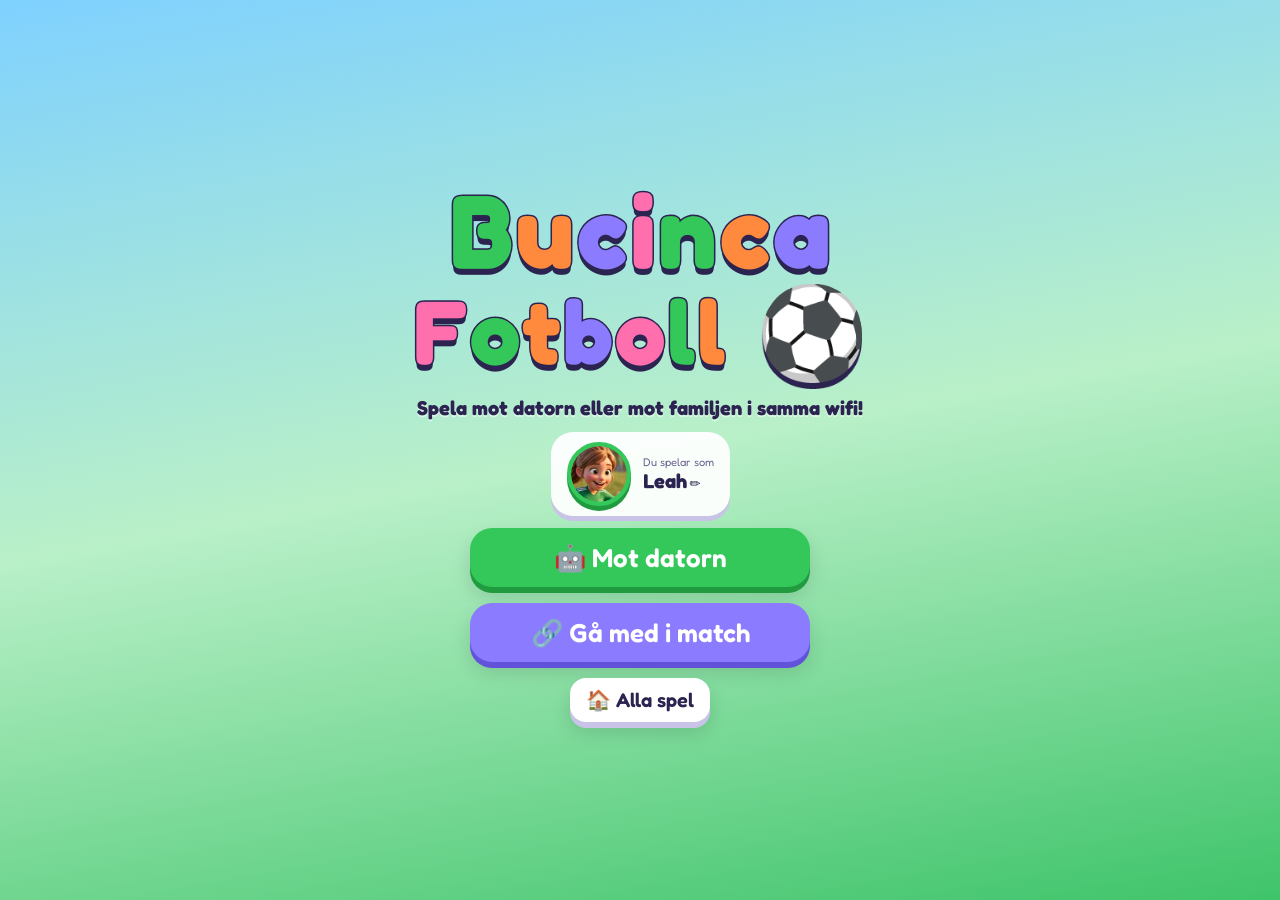
==== boll.html @ 52706a04 "Fotboll: nytt spel Co-Authored-By: Claude Opus 5.5 <noreply@anthropic.com> Claude-Session: https://c" ====
<!doctype html>
<html lang="sv">
<head>
<meta charset="utf-8">
<meta name="viewport" content="width=device-width,initial-scale=1,maximum-scale=1,user-scalable=no,viewport-fit=cover">
<title>Bucinca Fotboll</title>
<link rel="manifest" href="manifest.webmanifest">
<link rel="apple-touch-icon" href="icons/apple-touch-icon.png">
<link rel="icon" href="icons/favicon.png">
<meta name="apple-mobile-web-app-capable" content="yes">
<meta name="mobile-web-app-capable" content="yes">
<meta name="apple-mobile-web-app-status-bar-style" content="black-translucent">
<meta name="apple-mobile-web-app-title" content="Bucinca">
<meta name="theme-color" content="#2FB45A">
<link rel="stylesheet" href="shared/style.css">
<style>
body{background:linear-gradient(170deg,#7FD1FF 0%,#B9F0C8 50%,#3FC46A 100%)}
.hidden{display:none!important}
.me{display:flex;align-items:center;gap:12px;background:var(--card);border-radius:22px;padding:10px 16px;box-shadow:0 5px 0 #C9C3E8}
.me .av{width:64px}
.me b{font-size:20px}
.me small{display:block;color:var(--muted)}
.wins{font-weight:700;font-size:clamp(15px,4vmin,20px);text-align:center;text-shadow:0 2px 0 #fff8}
@media (min-aspect-ratio:5/4) and (max-height:600px){
  #menu{flex-direction:row;gap:28px}
  #menu .logo .l1{font-size:44px}#menu .logo .l2{font-size:38px}
}

/* välj figur och namn */
.char.chosen{box-shadow:0 6px 0 var(--d),0 0 0 5px var(--c)}
.namebox{display:flex;gap:10px;align-items:center;background:var(--card);border-radius:20px;padding:10px 14px;box-shadow:0 5px 0 #C9C3E8;width:min(94vw,560px)}
.namebox input{flex:1;min-width:0;font:inherit;font-size:20px;font-weight:600;border:3px solid #E4E0F7;border-radius:14px;padding:8px 12px;color:var(--ink);-webkit-user-select:text;user-select:text}
#meScr .chars .av{width:60%}
#meScr{gap:10px}
@media (max-height:560px){#meScr .chars .av{width:42%} #meScr .char{padding:8px 6px}}

/* inställningar */
.opt{background:var(--card);border-radius:22px;padding:12px 14px;box-shadow:0 5px 0 #C9C3E8;display:flex;flex-direction:column;gap:8px}
.opt h4{margin:0;font-size:18px}
.seg{display:flex;gap:6px;flex-wrap:wrap}
.seg button{flex:1;min-width:64px;padding:10px 8px;border-radius:14px;background:#F0EDFF;font-size:16px;font-weight:600;box-shadow:0 3px 0 #D6D1EE}
.seg button.on{background:#34C759;color:#fff;box-shadow:0 3px 0 #219A40}
.setup{width:min(94vw,560px);display:flex;flex-direction:column;gap:12px;margin-top:64px;padding-bottom:20px}

/* gå med */
.found{display:flex;flex-direction:column;gap:10px;width:100%}
.found .btn{min-width:0;width:100%}
.ipbox{display:flex;gap:8px}
.ipbox input{flex:1;min-width:0;font:inherit;font-size:20px;font-weight:600;border:3px solid #E4E0F7;border-radius:14px;padding:8px 12px;color:var(--ink);-webkit-user-select:text;user-select:text}
.note{color:var(--muted);font-size:15px;margin:0;line-height:1.35}
.spin{display:inline-block;animation:spin2 1s linear infinite}
@keyframes spin2{to{transform:rotate(360deg)}}

/* lobby */
.lobby{width:min(96vw,1000px);display:grid;grid-template-columns:1fr;gap:12px;margin-top:64px;padding-bottom:20px}
@media (min-aspect-ratio:5/4){.lobby{grid-template-columns:1.25fr 1fr;align-items:start}}
.teams{display:grid;grid-template-columns:1fr 1fr;gap:10px}
.team{border-radius:22px;padding:10px;display:flex;flex-direction:column;gap:8px;background:color-mix(in srgb,var(--tc) 18%,#fff);box-shadow:0 5px 0 color-mix(in srgb,var(--tc) 55%,#fff)}
.team h3{margin:0;text-align:center;color:var(--td);font-size:20px}
.pl{display:flex;align-items:center;gap:8px;background:#fff;border-radius:16px;padding:6px 8px;font-weight:600;font-size:16px;min-height:52px}
.pl .av{width:40px;border-width:3px}
.pl span{flex:1;min-width:0;overflow:hidden;text-overflow:ellipsis;white-space:nowrap}
.pl small{font-size:12px;color:var(--muted);font-weight:500}
.pl.bot{opacity:.65;font-weight:500}
.pl.mine{box-shadow:0 0 0 3px #FFD23F}
.joininfo{display:flex;gap:12px;align-items:center}
.qr{background:#fff;border-radius:14px;padding:6px;flex:none;line-height:0}
.qr svg,.qr img{width:min(34vw,150px);height:auto}
.url{font-weight:700;font-size:clamp(17px,4.2vmin,24px);white-space:nowrap}
.wait{text-align:center;font-weight:600;font-size:18px}

/* spelet */
#game{padding:0;gap:0;background:#1F7A3A}
#cv{position:absolute;inset:0;width:100%;height:100%;display:block;touch-action:none}
.hud{position:absolute;top:var(--safe-t);left:var(--safe-l);right:var(--safe-r);display:flex;align-items:flex-start;justify-content:space-between;pointer-events:none;z-index:3}
.hud>*{pointer-events:auto}
.board{display:flex;align-items:stretch;border-radius:16px;overflow:hidden;box-shadow:0 4px 0 #0004;font-weight:700;pointer-events:none}
.board .s{padding:4px 14px;color:#fff;font-size:clamp(22px,5.5vmin,30px);min-width:52px;text-align:center}
.board .s.r{background:#FF4D6D}.board .s.b{background:#3B9DFF}
.board .t{background:#fffe;padding:4px 12px;font-size:clamp(17px,4.2vmin,22px);display:flex;align-items:center;min-width:76px;justify-content:center}
.board .t.gold{background:#FFD23F}
.banner{position:absolute;left:0;right:0;top:28%;text-align:center;font-weight:700;color:#fff;-webkit-text-stroke:3px var(--ink);paint-order:stroke fill;
  text-shadow:0 5px 0 var(--ink);pointer-events:none;z-index:4;font-size:clamp(30px,9vmin,64px);display:flex;flex-direction:column;align-items:center;gap:6px}
.banner small{font-size:.45em;-webkit-text-stroke:2px var(--ink);text-shadow:0 3px 0 var(--ink)}
.banner .av{width:clamp(60px,16vmin,110px);-webkit-text-stroke:0}
.banner.pop{animation:goalPop .6s cubic-bezier(.2,1.8,.4,1)}
@keyframes goalPop{from{transform:scale(.2) rotate(-10deg);opacity:0}}
.hintline{position:absolute;left:0;right:0;bottom:calc(var(--safe-b) + 6px);text-align:center;color:#fff;font-weight:600;font-size:clamp(14px,3.4vmin,18px);
  text-shadow:0 2px 0 #0006;pointer-events:none;z-index:3}
/* spak och knappar */
#joyZone{position:absolute;left:0;bottom:0;width:55%;height:78%;z-index:2;touch-action:none}
.joy{position:absolute;width:132px;height:132px;margin:-66px 0 0 -66px;border-radius:50%;background:#ffffff30;border:3px solid #ffffff90;pointer-events:none;z-index:3}
.joy i{position:absolute;left:50%;top:50%;width:62px;height:62px;margin:-31px 0 0 -31px;border-radius:50%;background:#fffd;box-shadow:0 4px 0 #0003}
.joy.idle{opacity:.55}
.acts{position:absolute;right:var(--safe-r);bottom:calc(var(--safe-b) + 4px);display:flex;align-items:flex-end;gap:12px;z-index:4}
.abtn{border-radius:50%;display:grid;place-items:center;color:#fff;font-weight:700;touch-action:none;user-select:none;box-shadow:0 7px 0 #0004;
  font-size:clamp(14px,3.4vmin,18px);line-height:1.05;text-align:center;transition:transform .05s,box-shadow .05s}
.abtn span{font-size:1.9em;display:block}
.abtn.down{transform:translateY(5px) scale(.95);box-shadow:0 2px 0 #0004}
#bShoot{width:clamp(96px,25vmin,136px);height:clamp(96px,25vmin,136px);background:radial-gradient(circle at 40% 30%,#FF8FA3,#E0294B)}
#bPass{width:clamp(70px,18vmin,98px);height:clamp(70px,18vmin,98px);background:radial-gradient(circle at 40% 30%,#8FD0FF,#2373C9);margin-bottom:28px}
.res{width:100%;display:flex;flex-direction:column;gap:6px}
.res .r{display:flex;align-items:center;gap:8px;background:#F4F1FF;border-radius:14px;padding:6px 10px;font-size:16px}
.res .r .av{width:34px;border-width:2px}
.res .r span{flex:1}
.res .r b{font-size:17px}
</style>
</head>
<body>
<div id="bg"></div>

<section id="menu" class="screen on">
  <div class="logo" id="logo"></div>
  <div style="display:flex;flex-direction:column;align-items:center;gap:12px">
    <div class="wins" id="wins"></div>
    <button class="me" id="meCard"></button>
    <div class="menu">
      <button class="btn green" id="toSetup">🤖 Mot datorn</button>
      <button class="btn blue hidden" id="toHost">📡 Starta nätverksmatch</button>
      <button class="btn purple" id="toJoin">🔗 Gå med i match</button>
      <button class="btn white small" id="toHub">🏠 Alla spel</button>
    </div>
  </div>
</section>

<section id="meScr" class="screen scroll">
  <div class="topbar"><button class="ibtn" id="meBack">⬅️</button><span></span></div>
  <h2 style="margin-top:58px">Vem spelar du?</h2>
  <div class="chars" id="chars"></div>
  <div class="namebox"><span style="font-size:26px">✏️</span><input id="nameIn" type="text" maxlength="14" placeholder="Ditt namn" autocomplete="off"></div>
  <button class="btn green" id="meOk">✅ Klar</button>
</section>

<section id="setup" class="screen scroll">
  <div class="topbar"><button class="ibtn" data-back>⬅️</button><h2>Mot datorn 🤖</h2><span style="width:48px"></span></div>
  <div class="setup" id="setupBox"></div>
</section>

<section id="join" class="screen scroll">
  <div class="topbar"><button class="ibtn" data-back>⬅️</button><h2>Gå med 🔗</h2><span style="width:48px"></span></div>
  <div class="setup" id="joinBox"></div>
</section>

<section id="lobby" class="screen scroll">
  <div class="topbar"><button class="ibtn" id="lobbyBack">⬅️</button><h2>Laguppställning</h2><span style="width:48px"></span></div>
  <div class="lobby" id="lobbyBox"></div>
</section>

<section id="game" class="screen">
  <canvas id="cv"></canvas>
  <div id="joyZone"></div>
  <div class="joy idle" id="joy"><i id="knob"></i></div>
  <div class="hud">
    <button class="ibtn" id="gPause">⏸️</button>
    <div class="board"><div class="s r" id="sR">0</div><div class="t" id="sT">3:00</div><div class="s b" id="sB">0</div></div>
    <button class="ibtn" id="gSound">🔊</button>
  </div>
  <div class="banner hidden" id="banner"></div>
  <div class="hintline" id="hint"></div>
  <div class="acts">
    <button class="abtn" id="bPass"><div><span>👟</span>PASSA</div></button>
    <button class="abtn" id="bShoot"><div><span>⚽</span>SKJUT</div></button>
  </div>
</section>

<div class="overlay" id="overlay"><div class="panel" id="panel"></div></div>
<div id="party"></div>
<canvas id="confetti"></canvas>

<script src="shared/core.js"></script>
<script src="boll/qrcode.js"></script>
<script src="boll/sim.js"></script>
<script src="boll/app.js"></script>
</body>
</html>
---- shared/style.css ----
/* Bucinca Spel – gemensamma stilar (knappar, skärmar, paneler, vinstfirande, listor) */

@font-face{font-family:'Fredoka';src:url('../fonts/fredoka.woff2') format('woff2');font-weight:300 700;font-display:block}
:root{
  --ink:#2B2350; --muted:#6B6390; --card:#ffffffee;
  --light:#FFF4DA; --dark:#8FB8FF; --frame:#2A4FC4;
  --safe-t:max(14px,env(safe-area-inset-top)); --safe-b:max(14px,env(safe-area-inset-bottom));
  --safe-l:max(14px,env(safe-area-inset-left)); --safe-r:max(14px,env(safe-area-inset-right));
}
*{box-sizing:border-box;-webkit-tap-highlight-color:transparent;-webkit-touch-callout:none;-webkit-user-select:none;user-select:none}
html,body{margin:0;height:100%;overflow:hidden;overscroll-behavior:none;font-family:'Fredoka',system-ui,sans-serif;color:var(--ink);touch-action:manipulation}
body{background:linear-gradient(170deg,#7FD1FF 0%,#B9E8FF 55%,#9BE38A 100%)}
button{font-family:inherit;color:inherit;border:0;cursor:pointer}
img{-webkit-user-drag:none}

#bg{position:fixed;inset:0;overflow:hidden;pointer-events:none}
#bg i{position:absolute;bottom:-120px;border-radius:50%;background:#ffffff33;animation:rise linear infinite}
@keyframes rise{to{transform:translateY(-130vh) translateX(var(--dx))}}

.screen{position:absolute;inset:0;display:none;flex-direction:column;align-items:center;justify-content:center;
  padding:var(--safe-t) var(--safe-r) var(--safe-b) var(--safe-l);gap:14px}
.screen.on{display:flex;animation:screenIn .35s cubic-bezier(.2,1.4,.4,1)}
@keyframes screenIn{from{opacity:0;transform:scale(.94)}}
.scroll{overflow-y:auto;justify-content:flex-start}

.btn{--c:#FF8A3D;--d:#D9621A;background:var(--c);color:#fff;font-size:clamp(18px,4.6vmin,26px);font-weight:600;
  padding:14px 26px;border-radius:22px;box-shadow:0 6px 0 var(--d),0 10px 20px #0002;transition:transform .08s,box-shadow .08s;
  display:flex;align-items:center;justify-content:center;gap:10px;min-width:min(78vw,340px)}
.btn:active{transform:translateY(5px);box-shadow:0 1px 0 var(--d),0 4px 10px #0002}
.btn.green{--c:#34C759;--d:#219A40}.btn.purple{--c:#8B7BFF;--d:#6252D9}.btn.pink{--c:#FF6FAE;--d:#D94788}
.btn.blue{--c:#3B9DFF;--d:#2373C9}.btn.white{--c:#fff;--d:#C9C3E8;color:var(--ink)}
.btn.small{min-width:0;font-size:clamp(15px,3.6vmin,20px);padding:10px 16px;border-radius:16px}
.btn:disabled{filter:grayscale(.8);opacity:.55}
.ibtn{width:48px;height:48px;border-radius:16px;background:var(--card);font-size:24px;box-shadow:0 4px 0 #C9C3E8;display:grid;place-items:center;flex:none}
.ibtn:active{transform:translateY(3px);box-shadow:0 1px 0 #C9C3E8}
.topbar{position:absolute;top:var(--safe-t);left:var(--safe-l);right:var(--safe-r);display:flex;justify-content:space-between;align-items:center;z-index:5}
h2{margin:0;font-size:clamp(24px,6vmin,38px);text-align:center;text-shadow:0 3px 0 #fff8}

.logo{display:flex;flex-direction:column;align-items:center;font-weight:700;line-height:1;margin-bottom:6px}
.logo>div{display:flex;gap:2px}
.logo .l1{font-size:clamp(46px,14vmin,104px)}
.logo .l2{font-size:clamp(40px,12vmin,90px);margin-top:4px}
.logo span{display:inline-block;color:#fff;-webkit-text-stroke:3px var(--ink);paint-order:stroke fill;animation:bob 1.6s ease-in-out infinite;text-shadow:0 6px 0 var(--ink)}
.logo .sp{width:.3em}
@keyframes bob{50%{transform:translateY(-10px) rotate(-4deg)}}
.dance{display:flex;gap:min(4vw,22px);margin:6px 0 10px}
.dance .av{width:clamp(56px,15vmin,96px);animation:hop 1.2s ease-in-out infinite}
@keyframes hop{0%,100%{transform:translateY(0) rotate(0)}30%{transform:translateY(-16px) rotate(-8deg)}60%{transform:translateY(0) rotate(6deg)}}
.menu{display:flex;flex-direction:column;gap:16px;align-items:center}

.av{aspect-ratio:1;border-radius:50%;overflow:hidden;background:var(--c,#ccc);border:4px solid var(--c,#fff);box-shadow:0 5px 0 var(--d,#0003);flex:none}
.av img{width:100%;height:100%;object-fit:cover;display:block;border-radius:50%}

.levels{display:flex;flex-direction:column;gap:16px;align-items:center}
.levels .btn{flex-direction:column;gap:0;padding:12px 26px}
.levels .btn small{font-size:.62em;font-weight:400;opacity:.92}

.chars{display:grid;grid-template-columns:repeat(2,minmax(0,1fr));gap:14px;width:min(94vw,560px)}
@media (min-aspect-ratio:5/4){.chars{grid-template-columns:repeat(4,minmax(0,1fr));width:min(94vw,980px)}}
.char{background:var(--card);border-radius:26px;padding:14px 10px 12px;display:flex;flex-direction:column;align-items:center;gap:8px;
  box-shadow:0 6px 0 #C9C3E8;position:relative;transition:transform .15s}
.char .av{width:72%}
.char b{font-size:clamp(17px,4vmin,24px)}
.char:active{transform:scale(.96)}
.char.taken{opacity:.45;filter:grayscale(.6)}
.char.taken::after{content:attr(data-tag);position:absolute;top:10px;right:10px;background:var(--ink);color:#fff;font-size:13px;padding:3px 9px;border-radius:10px}
.char.pick{animation:picked .5s}
@keyframes picked{40%{transform:scale(1.12) rotate(-4deg)}}
.hint-txt{color:var(--muted);font-size:clamp(14px,3.4vmin,18px);margin:0;text-align:center}

/* paneler */
.overlay{position:fixed;inset:0;background:#2B235088;display:none;align-items:center;justify-content:center;z-index:50;padding:20px}
.overlay.on{display:flex;animation:fade .25s}
@keyframes fade{from{opacity:0}}
.panel{background:#fff;border-radius:32px;padding:26px 24px 24px;display:flex;flex-direction:column;align-items:center;gap:14px;
  width:min(92vw,440px);max-height:92dvh;overflow-y:auto;box-shadow:0 12px 0 #C9C3E8,0 20px 40px #0004;animation:popin .45s cubic-bezier(.2,1.6,.4,1)}
@keyframes popin{from{transform:scale(.5) rotate(-6deg);opacity:0}}
.win-av{position:relative;width:min(44vw,180px);margin-top:20px;margin-bottom:12px}
.win-av .av{width:100%;animation:wiggle .6s ease-in-out infinite}
.crown{position:absolute;top:-34%;left:50%;transform:translateX(-50%) rotate(-10deg);font-size:min(16vw,64px);animation:bob 1s ease-in-out infinite}
.panel h3{margin:0;font-size:clamp(26px,7vmin,40px);text-align:center;line-height:1.1}
.panel p{margin:0;color:var(--muted);text-align:center;font-size:18px}
.score-big{font-size:34px;font-weight:700;display:flex;gap:16px;align-items:center}
#confetti{position:fixed;inset:0;pointer-events:none;z-index:70}

/* vinstfirande */
#party{position:fixed;inset:0;z-index:65;display:none;overflow:hidden;
  background:radial-gradient(circle at 50% 62%,color-mix(in srgb,var(--c) 55%,#fff) 0%,var(--c) 45%,var(--d) 100%)}
#party.on{display:block;animation:fade .3s}
#party.out{animation:partyOut .45s forwards}
@keyframes partyOut{to{opacity:0;transform:scale(1.08)}}
#party .rays{position:absolute;left:50%;top:62%;width:220vmax;height:220vmax;
  background:repeating-conic-gradient(#ffffff38 0 9deg,transparent 9deg 18deg);transform:translate(-50%,-50%);animation:spin 10s linear infinite}
@keyframes spin{to{transform:translate(-50%,-50%) rotate(360deg)}}
#party .ptitle{position:absolute;top:max(5%,env(safe-area-inset-top));left:0;right:0;display:flex;justify-content:center;flex-wrap:wrap;gap:2px;
  font-size:clamp(38px,11vmin,96px);font-weight:700;color:#fff;-webkit-text-stroke:4px var(--ink);paint-order:stroke fill;text-shadow:0 7px 0 var(--ink);z-index:3;padding:0 12px}
#party .ptitle span{display:inline-block;animation:letterIn .5s cubic-bezier(.2,1.8,.4,1) both,bob 1.2s ease-in-out .9s infinite}
#party .ptitle .sp{width:.3em}
@keyframes letterIn{from{transform:translateY(-120%) scale(.3) rotate(-20deg);opacity:0}}
#party .psub{position:absolute;top:calc(max(5%,env(safe-area-inset-top)) + clamp(50px,14vmin,118px));left:0;right:0;text-align:center;color:#fff;
  font-weight:700;font-size:clamp(20px,5vmin,40px);text-shadow:0 3px 0 #0004;z-index:3;animation:fade .5s .8s both}
#party .pfig{position:absolute;left:50%;bottom:4dvh;height:min(62dvh,120vw);transform:translateX(-50%);
  animation:figIn .8s cubic-bezier(.2,1.5,.4,1) both;display:flex;justify-content:center}
@keyframes figIn{0%{transform:translateX(-50%) translateY(110%) scale(.6) rotate(-12deg)}100%{transform:translateX(-50%)}}
#party .pjump{position:relative;height:100%;transform-origin:50% 100%;animation:jump .8s ease-in-out .8s infinite}
@keyframes jump{0%,100%{transform:translateY(0) scale(1,1)}12%{transform:translateY(0) scale(1.06,.92)}
  45%{transform:translateY(-13%) scale(.97,1.04) rotate(-5deg)}75%{transform:translateY(0) scale(1.04,.95) rotate(4deg)}}
#party .pjump img{height:100%;max-width:92vw;object-fit:contain;display:block}
#party .pjump img:not(.photo){filter:drop-shadow(4px 0 0 #fff) drop-shadow(-4px 0 0 #fff) drop-shadow(0 4px 0 #fff) drop-shadow(0 -4px 0 #fff) drop-shadow(0 14px 20px #0005)}
#party .pjump img.photo{height:auto;max-height:100%;margin-top:auto;border-radius:28px;border:6px solid #fff;box-shadow:0 14px 30px #0005}
#party .pshadow{position:absolute;bottom:-2%;left:50%;width:70%;height:5%;transform:translateX(-50%);border-radius:50%;background:#0003;animation:shadow .8s ease-in-out .8s infinite}
@keyframes shadow{45%{transform:translateX(-50%) scale(.7);opacity:.5}}
#party .star{position:absolute;left:50%;top:40%;font-size:clamp(28px,7vmin,56px);z-index:2;opacity:0;animation:orbit 1.8s ease-out infinite}
@keyframes orbit{0%{transform:translate(-50%,-50%) rotate(var(--a)) translateX(10%) scale(.3);opacity:0}
  25%{opacity:1}100%{transform:translate(-50%,-50%) rotate(calc(var(--a) + 60deg)) translateX(min(42vw,30dvh)) rotate(calc(-1 * var(--a))) scale(1.2);opacity:0}}
#party .pskip{position:absolute;bottom:max(10px,env(safe-area-inset-bottom));left:0;right:0;text-align:center;color:#fff;font-weight:600;opacity:.8;margin:0;
  text-shadow:0 2px 0 #0004;animation:fade 1s 1.5s both}

/* inställningar & statistik */
.list{width:min(94vw,620px);display:flex;flex-direction:column;gap:12px;margin-top:64px;padding-bottom:20px}
.row{background:var(--card);border-radius:22px;padding:14px 16px;display:flex;align-items:center;gap:12px;box-shadow:0 5px 0 #C9C3E8}
.row .grow{flex:1;min-width:0}
.row h4{margin:0 0 4px;font-size:20px}
.row p.small-note{margin:0;font-size:14px;color:var(--muted)}
.row .av{width:64px;cursor:pointer}
.row input[type=text]{width:100%;font:inherit;font-size:19px;font-weight:600;border:3px solid #E4E0F7;border-radius:14px;padding:6px 10px;color:var(--ink);-webkit-user-select:text;user-select:text}
.row .acts{display:flex;gap:8px;margin-top:8px;flex-wrap:wrap}
.toggle{width:62px;height:36px;border-radius:20px;background:#D6D1EE;position:relative;transition:background .2s;flex:none}
.toggle::after{content:"";position:absolute;top:4px;left:4px;width:28px;height:28px;border-radius:50%;background:#fff;box-shadow:0 2px 4px #0003;transition:left .2s}
.toggle.on{background:#34C759}.toggle.on::after{left:30px}
.swatches{display:flex;gap:10px;flex-wrap:wrap}
.sw{width:44px;height:44px;border-radius:12px;border:4px solid #fff;box-shadow:0 0 0 2px #D6D1EE;overflow:hidden;display:grid;grid-template-columns:1fr 1fr;padding:0}
.sw i{display:block}
.sw.on{box-shadow:0 0 0 4px var(--ink)}
.sec{font-weight:700;font-size:18px;margin:8px 4px 0;color:var(--ink)}
table{width:100%;border-collapse:collapse;font-size:18px}
td,th{padding:6px 4px;text-align:center}
th{color:var(--muted);font-weight:500;font-size:15px}
td:first-child,th:first-child{text-align:left}
.bar{height:12px;border-radius:6px;background:var(--c);min-width:4px}
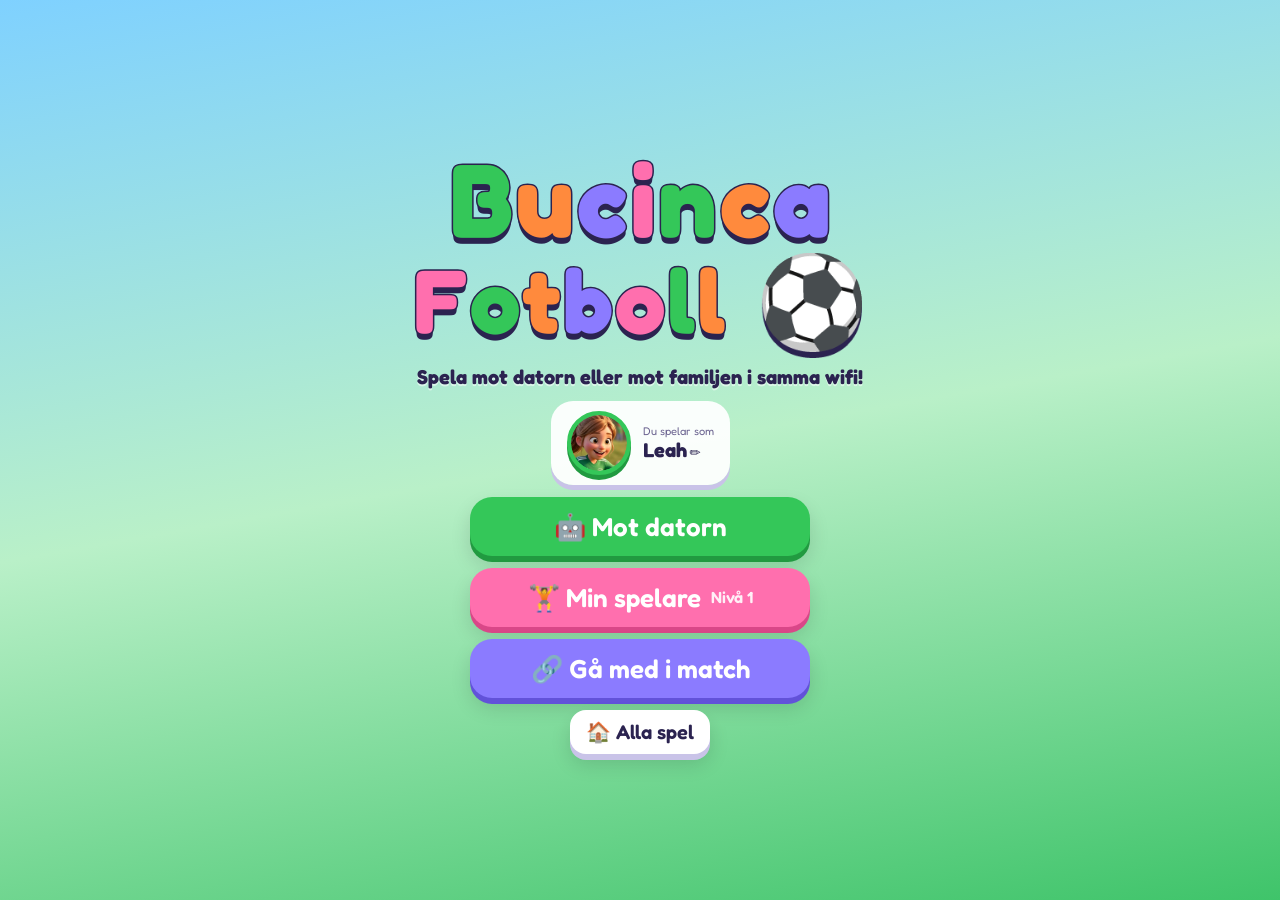
==== commit f1c09382: "Fotboll: dribbling och XP Co-Authored-By: Claude Opus 5.5 <noreply@anthropic.com> Claude-Session: ht" ====
--- a/boll.html
+++ b/boll.html
@@ -104,6 +104,36 @@
 .res .r .av{width:34px;border-width:2px}
 .res .r span{flex:1}
 .res .r b{font-size:17px}
+/* profil, nivå och XP */
+.lvtag{font-size:.62em;font-weight:600;opacity:.9}
+.phead{display:flex;align-items:center;gap:12px}
+.phead .av{width:62px}
+.phead .grow{flex:1;min-width:0;display:flex;flex-direction:column;gap:4px}
+.phead b{font-size:20px}
+.lvl{font-weight:700;font-size:17px;color:var(--ink)}
+.lvl .up{background:#FFD23F;border-radius:8px;padding:1px 8px;animation:bob 1s ease-in-out infinite;display:inline-block}
+.xpbar{position:relative;height:20px;border-radius:10px;background:#E4E0F7;overflow:hidden}
+.xpbar i{position:absolute;left:0;top:0;bottom:0;background:linear-gradient(90deg,#8B7BFF,#FF6FAE);border-radius:10px;transition:width .6s}
+.xpbar span{position:relative;display:block;text-align:center;font-size:13px;font-weight:700;line-height:20px;color:var(--ink)}
+.strow{display:flex;align-items:center;gap:10px;padding:6px 0;border-bottom:2px solid #F0EDFF}
+.strow:last-of-type{border-bottom:0}
+.strow .si{font-size:28px;width:36px;text-align:center}
+.strow .grow{flex:1;min-width:0}
+.strow .sn{display:flex;justify-content:space-between;align-items:baseline}
+.strow .sn b{font-size:17px}.strow .sn small{font-weight:700;font-size:16px}
+.sbar{height:12px;border-radius:6px;background:#E4E0F7;overflow:hidden;display:flex;margin:3px 0}
+.sbar i{display:block;height:100%}
+.sbar i.b{background:#C9F2D3}.sbar i.o{background:linear-gradient(90deg,#34C759,#FFD23F)}
+.strow .sd{color:var(--muted);font-size:13px;line-height:1.2;display:block}
+.plus{width:46px;height:46px;border-radius:14px;background:#34C759;color:#fff;font-size:26px;font-weight:700;box-shadow:0 4px 0 #219A40;flex:none}
+.plus:active{transform:translateY(3px);box-shadow:0 1px 0 #219A40}
+.plus:disabled{background:#E4E0F7;box-shadow:0 4px 0 #D6D1EE;color:#fff}
+.xpbox{width:100%;background:#F4F1FF;border-radius:18px;padding:10px 12px;display:flex;flex-direction:column;gap:8px}
+.xptop{display:flex;flex-direction:column;gap:2px}
+.xptop b{font-size:22px;color:#6252D9}
+.xptop span{font-size:12px;color:var(--muted);line-height:1.3}
+.res .r .mini{font-size:11px;color:var(--muted);white-space:nowrap}
+#menu .menu{gap:12px}
 </style>
 </head>
 <body>
@@ -116,6 +146,7 @@
     <button class="me" id="meCard"></button>
     <div class="menu">
       <button class="btn green" id="toSetup">🤖 Mot datorn</button>
+      <button class="btn pink" id="toStats">🏋️ Min spelare</button>
       <button class="btn blue hidden" id="toHost">📡 Starta nätverksmatch</button>
       <button class="btn purple" id="toJoin">🔗 Gå med i match</button>
       <button class="btn white small" id="toHub">🏠 Alla spel</button>
@@ -129,6 +160,11 @@
   <div class="chars" id="chars"></div>
   <div class="namebox"><span style="font-size:26px">✏️</span><input id="nameIn" type="text" maxlength="14" placeholder="Ditt namn" autocomplete="off"></div>
   <button class="btn green" id="meOk">✅ Klar</button>
+</section>
+
+<section id="stats" class="screen scroll">
+  <div class="topbar"><span style="width:48px"></span><h2>Min spelare 🏋️</h2><span style="width:48px"></span></div>
+  <div class="setup" id="statsBox"></div>
 </section>
 
 <section id="setup" class="screen scroll">
@@ -170,6 +206,7 @@
 <script src="shared/core.js"></script>
 <script src="boll/qrcode.js"></script>
 <script src="boll/sim.js"></script>
+<script src="boll/prof.js"></script>
 <script src="boll/app.js"></script>
 </body>
 </html>
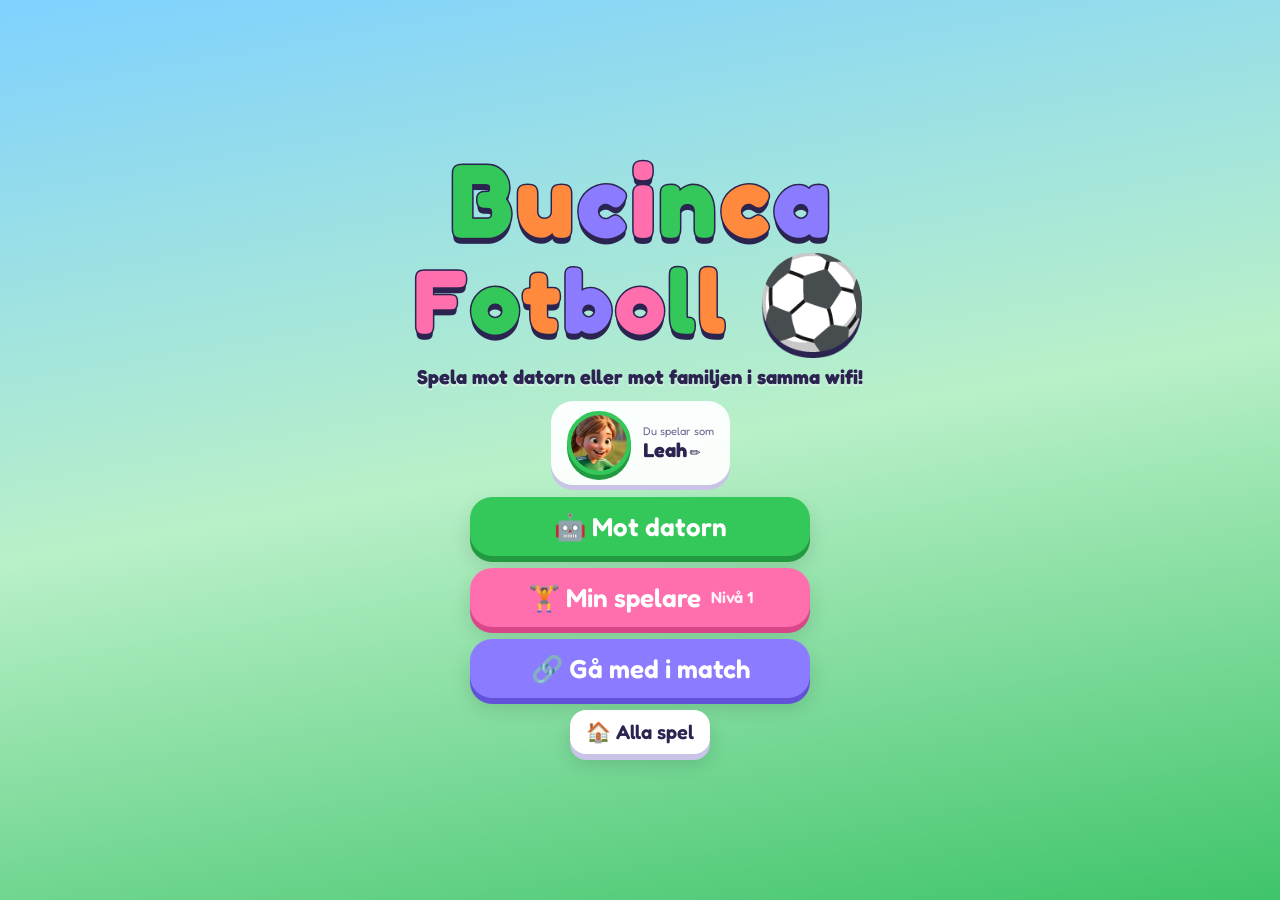
==== commit f78195a0: "Fotboll: större mål och publik Co-Authored-By: Claude Opus 5.5 <noreply@anthropic.com> Claude-Sessio" ====
--- a/boll.html
+++ b/boll.html
@@ -207,6 +207,7 @@
 <script src="boll/qrcode.js"></script>
 <script src="boll/sim.js"></script>
 <script src="boll/prof.js"></script>
+<script src="boll/crowd.js"></script>
 <script src="boll/app.js"></script>
 </body>
 </html>
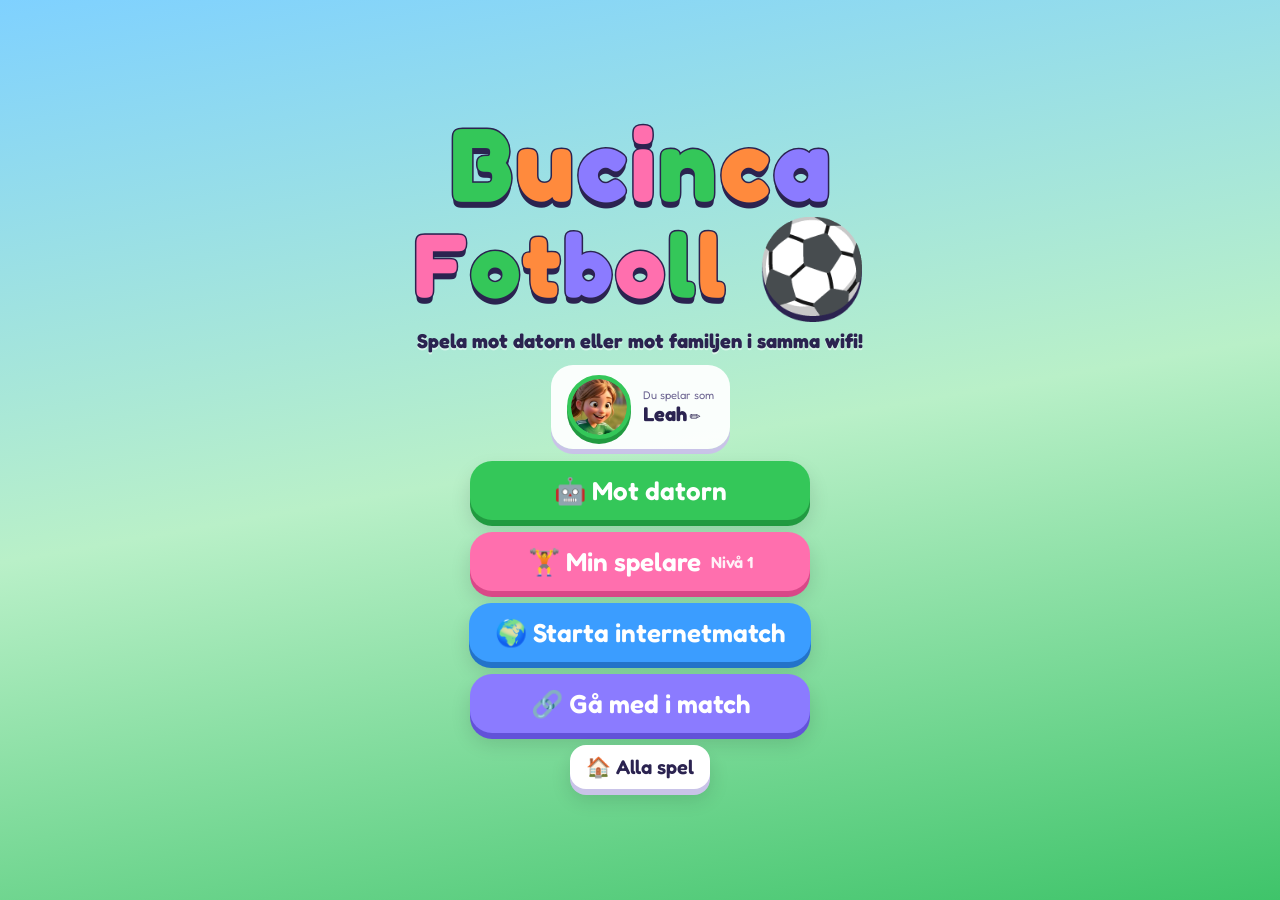
==== commit 48340d56: "Internetmatch med kod Co-Authored-By: Claude Opus 5.5 <noreply@anthropic.com> Claude-Session: https:" ====
--- a/boll.html
+++ b/boll.html
@@ -30,7 +30,7 @@
 .char.chosen{box-shadow:0 6px 0 var(--d),0 0 0 5px var(--c)}
 .namebox{display:flex;gap:10px;align-items:center;background:var(--card);border-radius:20px;padding:10px 14px;box-shadow:0 5px 0 #C9C3E8;width:min(94vw,560px)}
 .namebox input{flex:1;min-width:0;font:inherit;font-size:20px;font-weight:600;border:3px solid #E4E0F7;border-radius:14px;padding:8px 12px;color:var(--ink);-webkit-user-select:text;user-select:text}
-#meScr .chars .av{width:60%}
+#meScr .chars .av{width:min(60%,15dvh)}
 #meScr{gap:10px}
 @media (max-height:560px){#meScr .chars .av{width:42%} #meScr .char{padding:8px 6px}}
 
@@ -148,6 +148,7 @@
       <button class="btn green" id="toSetup">🤖 Mot datorn</button>
       <button class="btn pink" id="toStats">🏋️ Min spelare</button>
       <button class="btn blue hidden" id="toHost">📡 Starta nätverksmatch</button>
+      <button class="btn blue" id="toOnline">🌍 Starta internetmatch</button>
       <button class="btn purple" id="toJoin">🔗 Gå med i match</button>
       <button class="btn white small" id="toHub">🏠 Alla spel</button>
     </div>
@@ -204,6 +205,7 @@
 <canvas id="confetti"></canvas>
 
 <script src="shared/core.js"></script>
+<script src="shared/net.js"></script>
 <script src="boll/qrcode.js"></script>
 <script src="boll/sim.js"></script>
 <script src="boll/prof.js"></script>
--- a/shared/style.css
+++ b/shared/style.css
@@ -43,8 +43,8 @@
 .logo span{display:inline-block;color:#fff;-webkit-text-stroke:3px var(--ink);paint-order:stroke fill;animation:bob 1.6s ease-in-out infinite;text-shadow:0 6px 0 var(--ink)}
 .logo .sp{width:.3em}
 @keyframes bob{50%{transform:translateY(-10px) rotate(-4deg)}}
-.dance{display:flex;gap:min(4vw,22px);margin:6px 0 10px}
-.dance .av{width:clamp(56px,15vmin,96px);animation:hop 1.2s ease-in-out infinite}
+.dance{display:flex;flex-wrap:wrap;justify-content:center;gap:min(2.5vw,14px);margin:6px 0 10px;max-width:96vw}
+.dance .av{width:clamp(40px,8.5vmin,70px);animation:hop 1.2s ease-in-out infinite}
 @keyframes hop{0%,100%{transform:translateY(0) rotate(0)}30%{transform:translateY(-16px) rotate(-8deg)}60%{transform:translateY(0) rotate(6deg)}}
 .menu{display:flex;flex-direction:column;gap:16px;align-items:center}
 
@@ -55,12 +55,13 @@
 .levels .btn{flex-direction:column;gap:0;padding:12px 26px}
 .levels .btn small{font-size:.62em;font-weight:400;opacity:.92}
 
-.chars{display:grid;grid-template-columns:repeat(2,minmax(0,1fr));gap:14px;width:min(94vw,560px)}
-@media (min-aspect-ratio:5/4){.chars{grid-template-columns:repeat(4,minmax(0,1fr));width:min(94vw,980px)}}
-.char{background:var(--card);border-radius:26px;padding:14px 10px 12px;display:flex;flex-direction:column;align-items:center;gap:8px;
+.chars{display:grid;grid-template-columns:repeat(3,minmax(0,1fr));gap:10px;width:min(96vw,560px)}
+@media (min-aspect-ratio:5/4){.chars{grid-template-columns:repeat(5,minmax(0,1fr));width:min(96vw,1000px)}}
+.screen:has(.chars){overflow-y:auto;justify-content:safe center}
+.char{background:var(--card);border-radius:26px;padding:10px 6px 8px;display:flex;flex-direction:column;align-items:center;gap:4px;
   box-shadow:0 6px 0 #C9C3E8;position:relative;transition:transform .15s}
-.char .av{width:72%}
-.char b{font-size:clamp(17px,4vmin,24px)}
+.char .av{width:min(66%,17dvh)}
+.char b{font-size:clamp(14px,3.4vmin,20px)}
 .char:active{transform:scale(.96)}
 .char.taken{opacity:.45;filter:grayscale(.6)}
 .char.taken::after{content:attr(data-tag);position:absolute;top:10px;right:10px;background:var(--ink);color:#fff;font-size:13px;padding:3px 9px;border-radius:10px}
